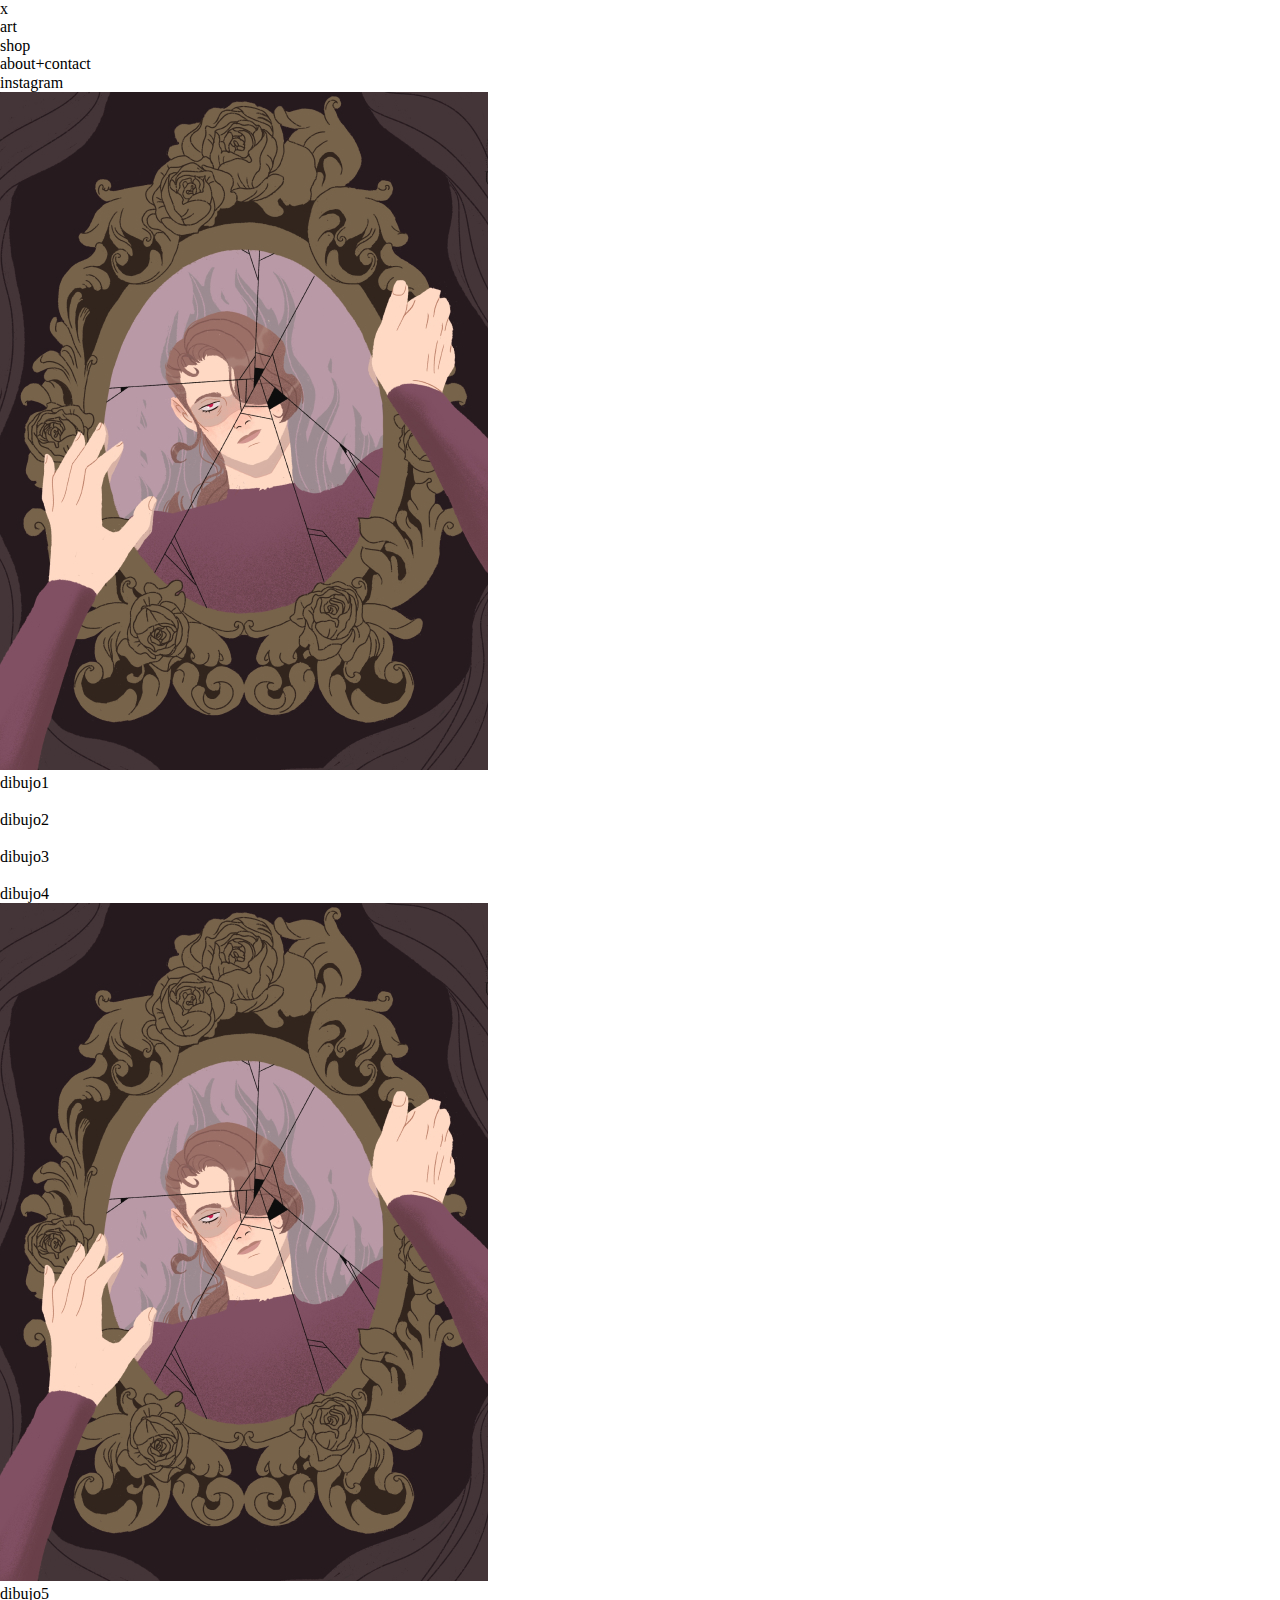
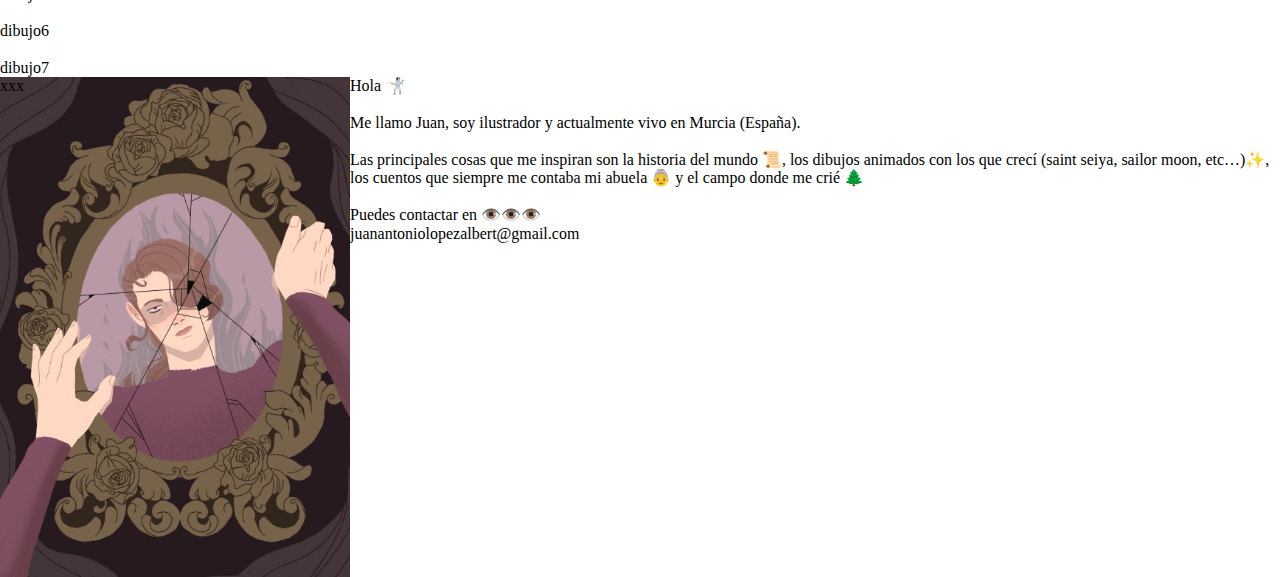
==== index.html @ 4af2c84d "Update index.html" ====
<!DOCTYPE html>
<html lang="en">
  <head>
    <meta charset="UTF-8" />
    <meta http-equiv="X-UA-Compatible" content="IE=edge" />
    <meta name="viewport" content="width=device-width, initial-scale=1.0" />
    <link href="./stylesheets/reset.css" rel="stylesheet" />
    <link href="./stylesheets/main.css" rel="stylesheet" />

    <link
      href="https://fonts.googleapis.com/css2?family=Playfair+Display:ital,wght@0,400;0,700;1,400&display=swap"
      rel="stylesheet"
    />

    <title>Juanito</title>
  </head>
  <body>
    <a id="bloque-portada"> <div id="portada"></div> </a>
    <div id="bloque-menu">
      <div id="btn-cerrar-menu" class="cerrar-menu">x</div>
      <ul>
        <li><a id="btn-art">art</a></li>
        <li><a href="">shop</a></li>
        <li><a id="btn-contacto">about+contact</a></li>
        <li><a href="">instagram</a></li>
      </ul>
    </div>
    <div id="bloque-art">
      <div class="bloque-menu-cabecera">
        <a class="boton-polilla"></a>
      </div>
      <ul>
        <li>
          <img src="../imagenes/autorretrato_1.jpeg" alt="" />
          <p>dibujo1</p>
        </li>
        <li>
          <img src="../imagenes/chica.png" alt="" />
          <p>dibujo2</p>
        </li>
        <li>
          <img src="../imagenes/chica-mar.png" alt="" />
          <p>dibujo3</p>
        </li>
        <li>
          <img src="../imagenes/guerrero.png" alt="" />
          <p>dibujo4</p>
        </li>
        <li>
          <img src="../imagenes/autorretrato_1.jpeg" alt="" />
          <p>dibujo5</p>
        </li>
        <li>
          <img src="../imagenes/chica.png" alt="" />
          <p>dibujo6</p>
        </li>
        <li>
          <img src="../imagenes/guerrero.png" alt="" />
          <p>dibujo7</p>
        </li>
      </ul>
    </div>
    <div id="bloque-contacto" class="oculto">
      <div class="bloque-menu-cabecera">
        <a class="boton-polilla"></a>
      </div>
      <ul id="ul-contacto">
        <li><div id="retrato">xxx</div></li>
        <li>
          <p>
            Hola 🤺 <br /><br />Me llamo Juan, soy ilustrador y actualmente vivo
            en Murcia (España).<br />
            <br />
            Las principales cosas que me inspiran son la historia del mundo 📜,
            los dibujos animados con los que crecí (saint seiya, sailor moon,
            etc…)✨, los cuentos que siempre me contaba mi abuela 👵 y el campo
            donde me crié 🌲 <br /><br />Puedes contactar en 👁️👁️👁️ <br /><a
              href="mailto:juanantoniolopezalbert@gmail.com"
              >juanantoniolopezalbert@gmail.com</a
            >
          </p>
        </li>
      </ul>
    </div>

    <script
      src="https://code.jquery.com/jquery-3.6.0.min.js"
      integrity="sha256-/xUj+3OJU5yExlq6GSYGSHk7tPXikynS7ogEvDej/m4="
      crossorigin="anonymous"
    ></script>
    <script src="app.js"></script>
  </body>
</html>
---- stylesheets/main.css ----
* {
  box-sizing: border-box;
  color: inherit;
  margin: 0;
  padding: 0;
  text-decoration: none;
  list-style-type: none;
}

#a-portada {
  width: 100vw;
  height: 100vh;
}

#div-portada {
  width: 100vw;
  height: 100vh;
  background-image: url(../imagenes/home.jpeg);
  background-size: cover;
  background-repeat: no-repeat;
}

#div-menu {
  width: 100vw;
  height: 100vh;
  padding: 80px 0px 0px 30px;
}

#div-menu ul li {
  font-family: "Playfair Display", serif;
  font-size: 77px;
}
#div-contacto {
  width: 100vw;
  height: 100vh;
  padding: 80px 0px 0px 30px;
}
#ul-contacto {
  display: flex;
}

#retrato {
  background-image: url(../imagenes/autorretrato_1.jpeg);

  width: 350px;
  height: 500px;

  background-size: cover;
  background-repeat: no-repeat;
}

@media (orientation: portrait) {
  #div-portada {
    width: 100vw;
    height: 100vh;
    background-image: url(../imagenes/home-m.jpeg);
    background-size: cover;
    background-repeat: no-repeat;
  }
  #div-menu {
    padding: 180px 0px 0px 30px;
  }
  #div-menu ul li {
    font-family: "Playfair Display", serif;
    font-size: 52px;
  }
  #ul-contacto {
    display: block;
  }
}
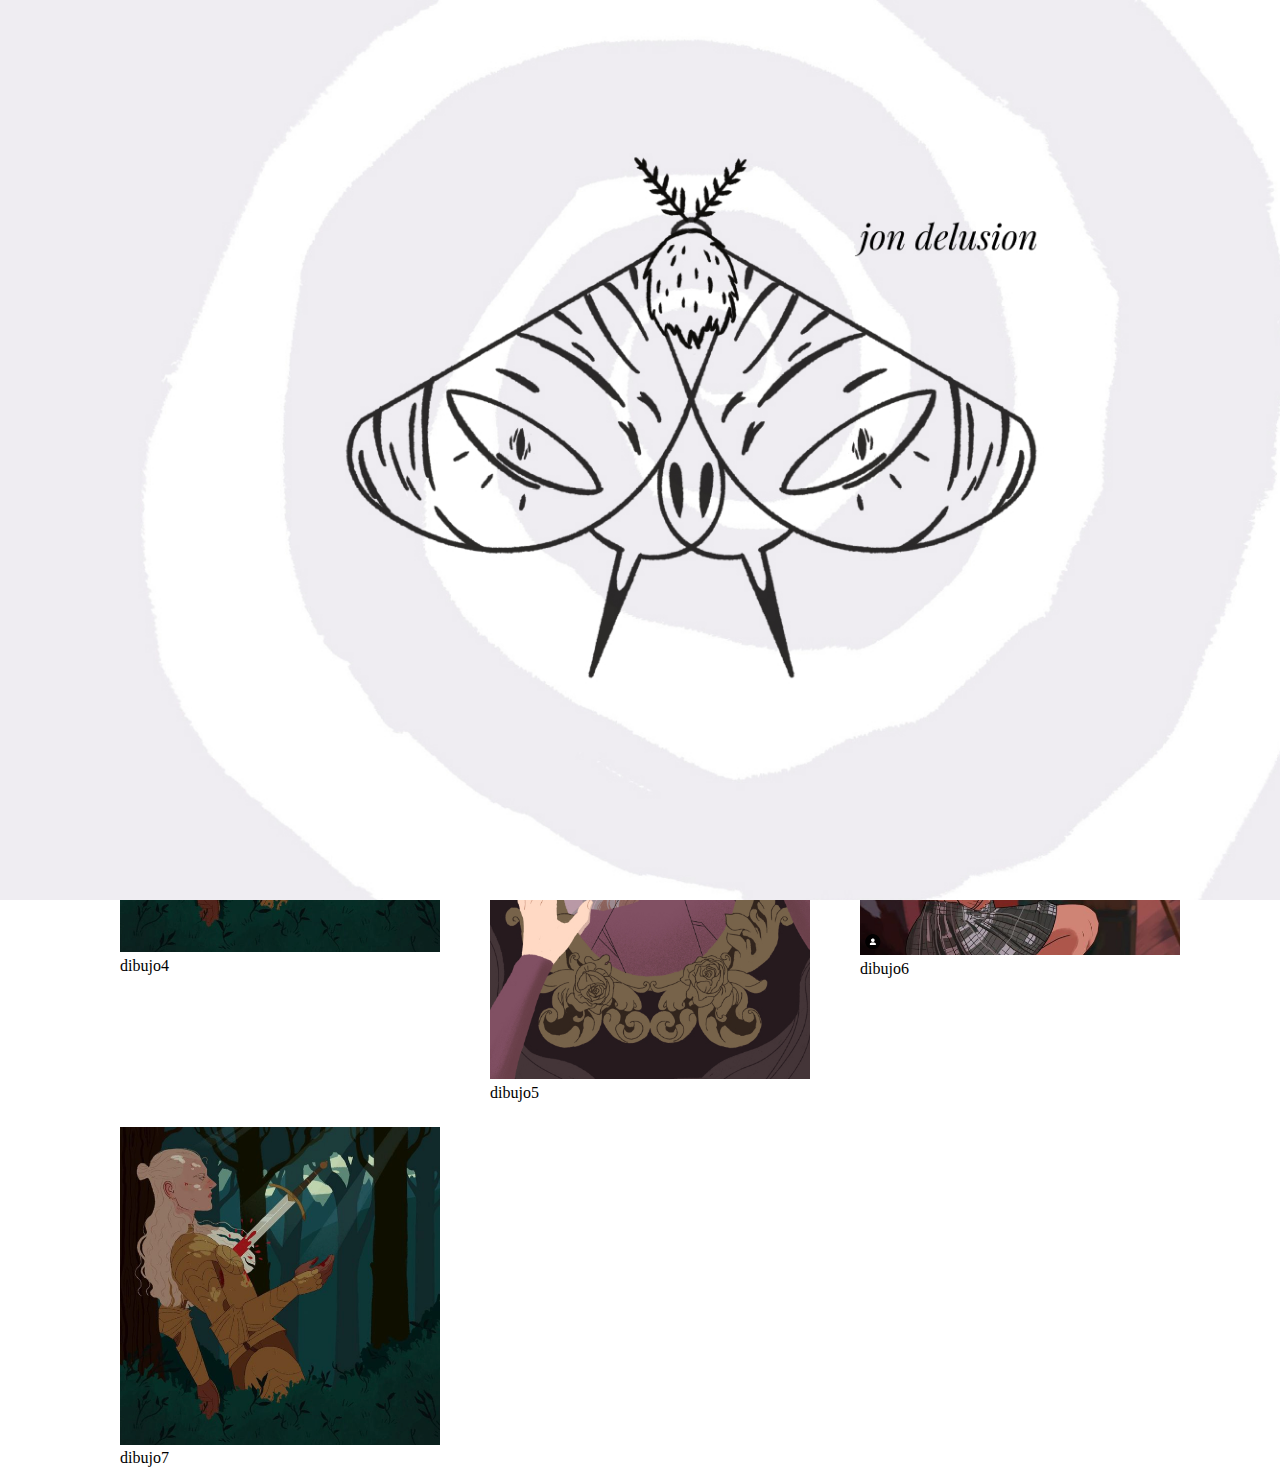
==== commit 7aba99ff: "Update index.html" ====
--- a/index.html
+++ b/index.html
@@ -31,15 +31,15 @@
       </div>
       <ul>
         <li>
-          <img src="../imagenes/autorretrato_1.jpeg" alt="" />
+          <img src="./imagenes/autorretrato_1.jpeg" alt="" />
           <p>dibujo1</p>
         </li>
         <li>
-          <img src="../imagenes/chica.png" alt="" />
+          <img src="./imagenes/chica.png" alt="" />
           <p>dibujo2</p>
         </li>
         <li>
-          <img src="../imagenes/chica-mar.png" alt="" />
+          <img src="./imagenes/chica-mar.png" alt="" />
           <p>dibujo3</p>
         </li>
         <li>
--- a/stylesheets/main.css
+++ b/stylesheets/main.css
@@ -6,47 +6,140 @@
   text-decoration: none;
   list-style-type: none;
 }
+.oculto {
+  display: none !important;
+}
 
-#a-portada {
+body {
+  display: flex;
+  flex-direction: column;
+  align-items: center;
+}
+
+#bloque-portada {
   width: 100vw;
   height: 100vh;
+  display: block;
+  position: fixed;
+  z-index: 50;
 }
 
-#div-portada {
+#portada {
   width: 100vw;
   height: 100vh;
   background-image: url(../imagenes/home.jpeg);
   background-size: cover;
   background-repeat: no-repeat;
 }
+.cerrar-menu {
+  width: 100%;
+  text-align: right;
+  font-family: "Playfair Display", serif;
+  font-size: 77px;
+  padding-right: 60px;
+}
 
-#div-menu {
+#bloque-menu {
   width: 100vw;
   height: 100vh;
-  padding: 80px 0px 0px 30px;
+  padding: 130px 0px 0px 80px;
+  position: fixed;
+  top: 0%;
+  z-index: 25;
+  background-color: brown;
 }
 
-#div-menu ul li {
+#bloque-menu ul li {
   font-family: "Playfair Display", serif;
   font-size: 77px;
 }
-#div-contacto {
-  width: 100vw;
+
+#btn-abrir-menu {
+  max-width: 1200px;
   height: 100vh;
-  padding: 80px 0px 0px 30px;
+  padding: 20px 0px 0px 30px;
+  display: block;
+  z-index: 10;
 }
+
+#bloque-contacto {
+  max-width: 1200px;
+  height: 100vh;
+  padding: 20px 0px 0px 30px;
+  display: block;
+  z-index: 5;
+}
+
+.bloque-menu-cabecera {
+  display: flex;
+  flex-direction: row;
+  align-items: center;
+  justify-content: space-between;
+}
+.boton-polilla {
+  display: inline-block;
+  background-image: url(../imagenes/mariposa.png);
+  width: 100px;
+  height: 90px;
+  background-size: cover;
+  background-repeat: no-repeat;
+  margin-bottom: 20px;
+  cursor: pointer;
+}
+
+.titulo-bloque {
+  display: inline-block;
+  font-size: 60px;
+  padding-right: 40px;
+  font-family: "Playfair Display";
+  font-weight: 100;
+}
+
 #ul-contacto {
   display: flex;
 }
 
 #retrato {
   background-image: url(../imagenes/autorretrato_1.jpeg);
-
   width: 350px;
   height: 500px;
-
   background-size: cover;
   background-repeat: no-repeat;
+}
+
+#ul-contacto p {
+  padding: 0px 30px;
+  font-size: 24px;
+}
+#ul-contacto > li:nth-child(2) > p > a {
+  color: rgb(52, 23, 240);
+  cursor: pointer;
+}
+
+#bloque-art {
+  max-width: 1200px;
+  height: 100vh;
+  padding: 20px 0px 0px 30px;
+  display: block;
+  z-index: 6;
+}
+#bloque-art > ul {
+  padding-left: 25px;
+  max-width: 1200px;
+  display: flex;
+  flex-direction: row;
+  flex-wrap: wrap;
+  align-content: flex-start;
+  justify-content: flex-start;
+  align-items: flex-start;
+}
+
+#bloque-art > ul > li {
+  margin: 12.5px 25px;
+}
+
+#bloque-art > ul > li > img {
+  width: 320px;
 }
 
 @media (orientation: portrait) {
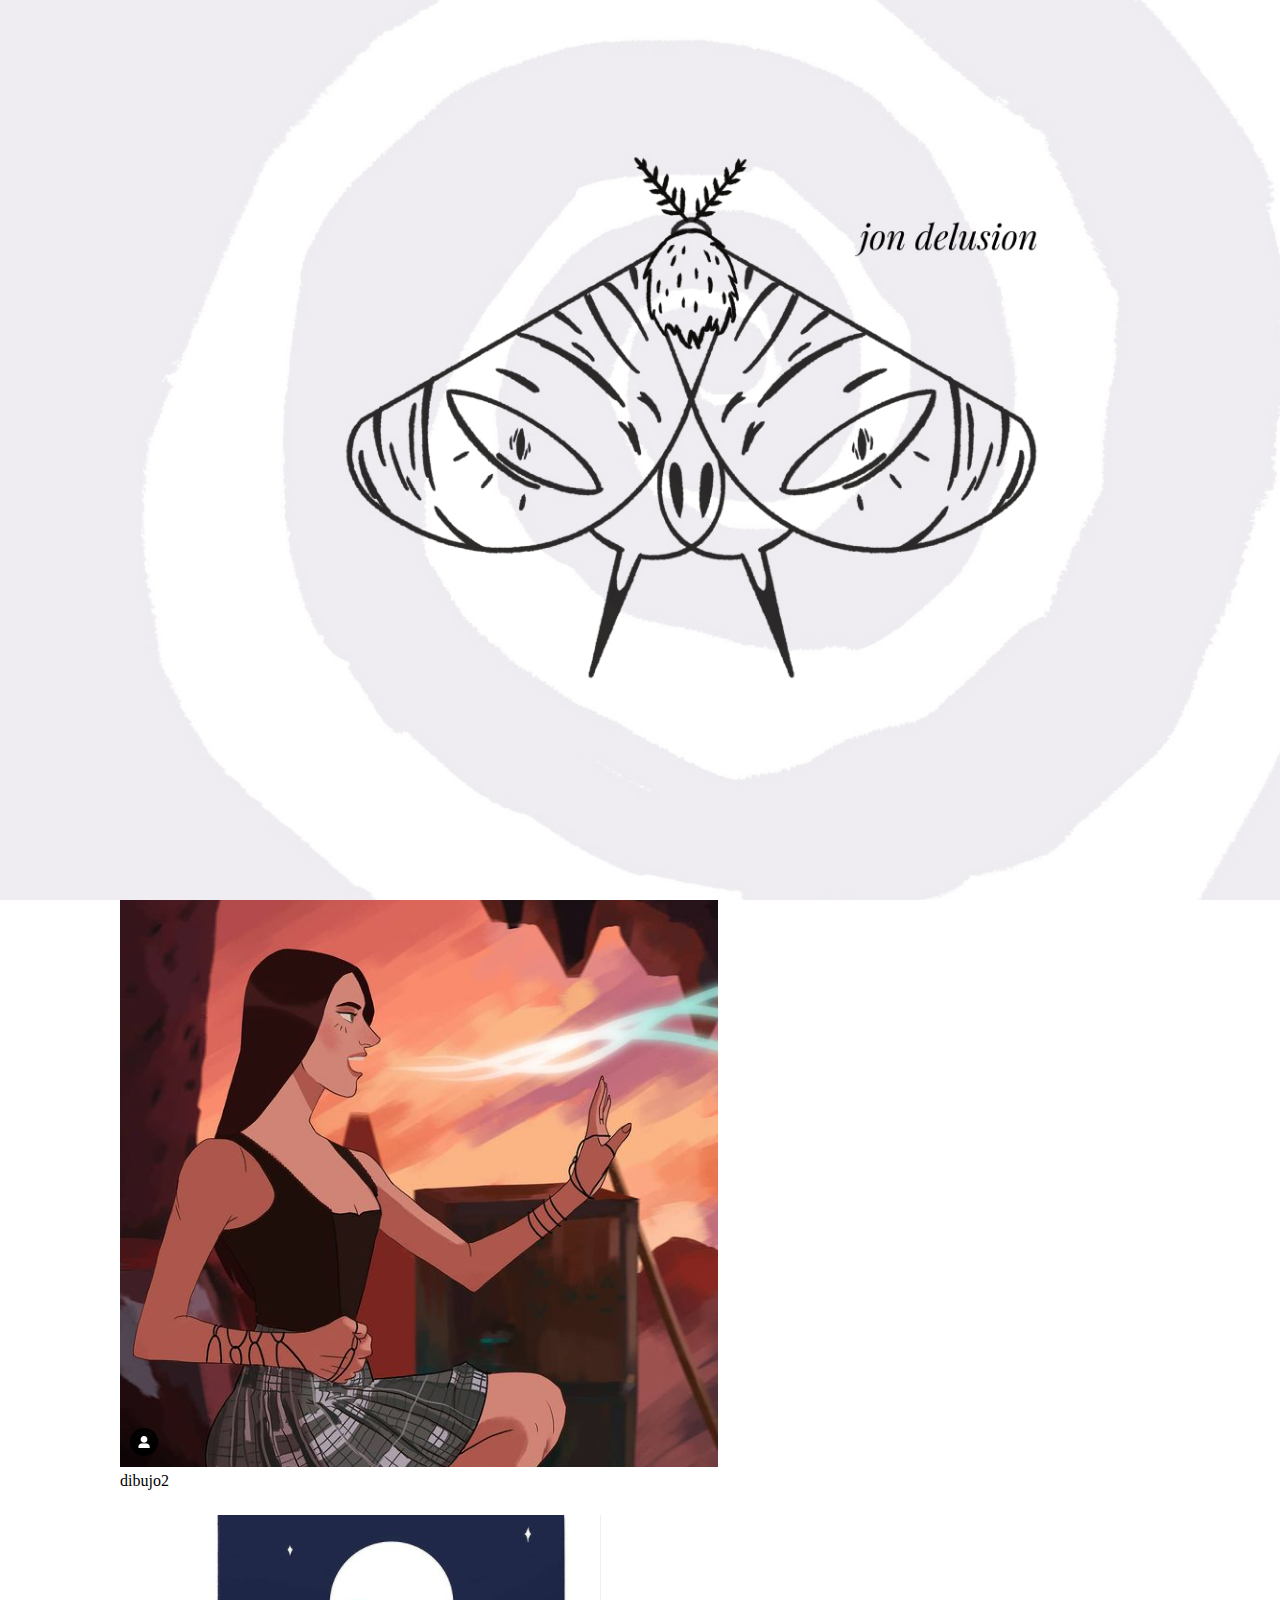
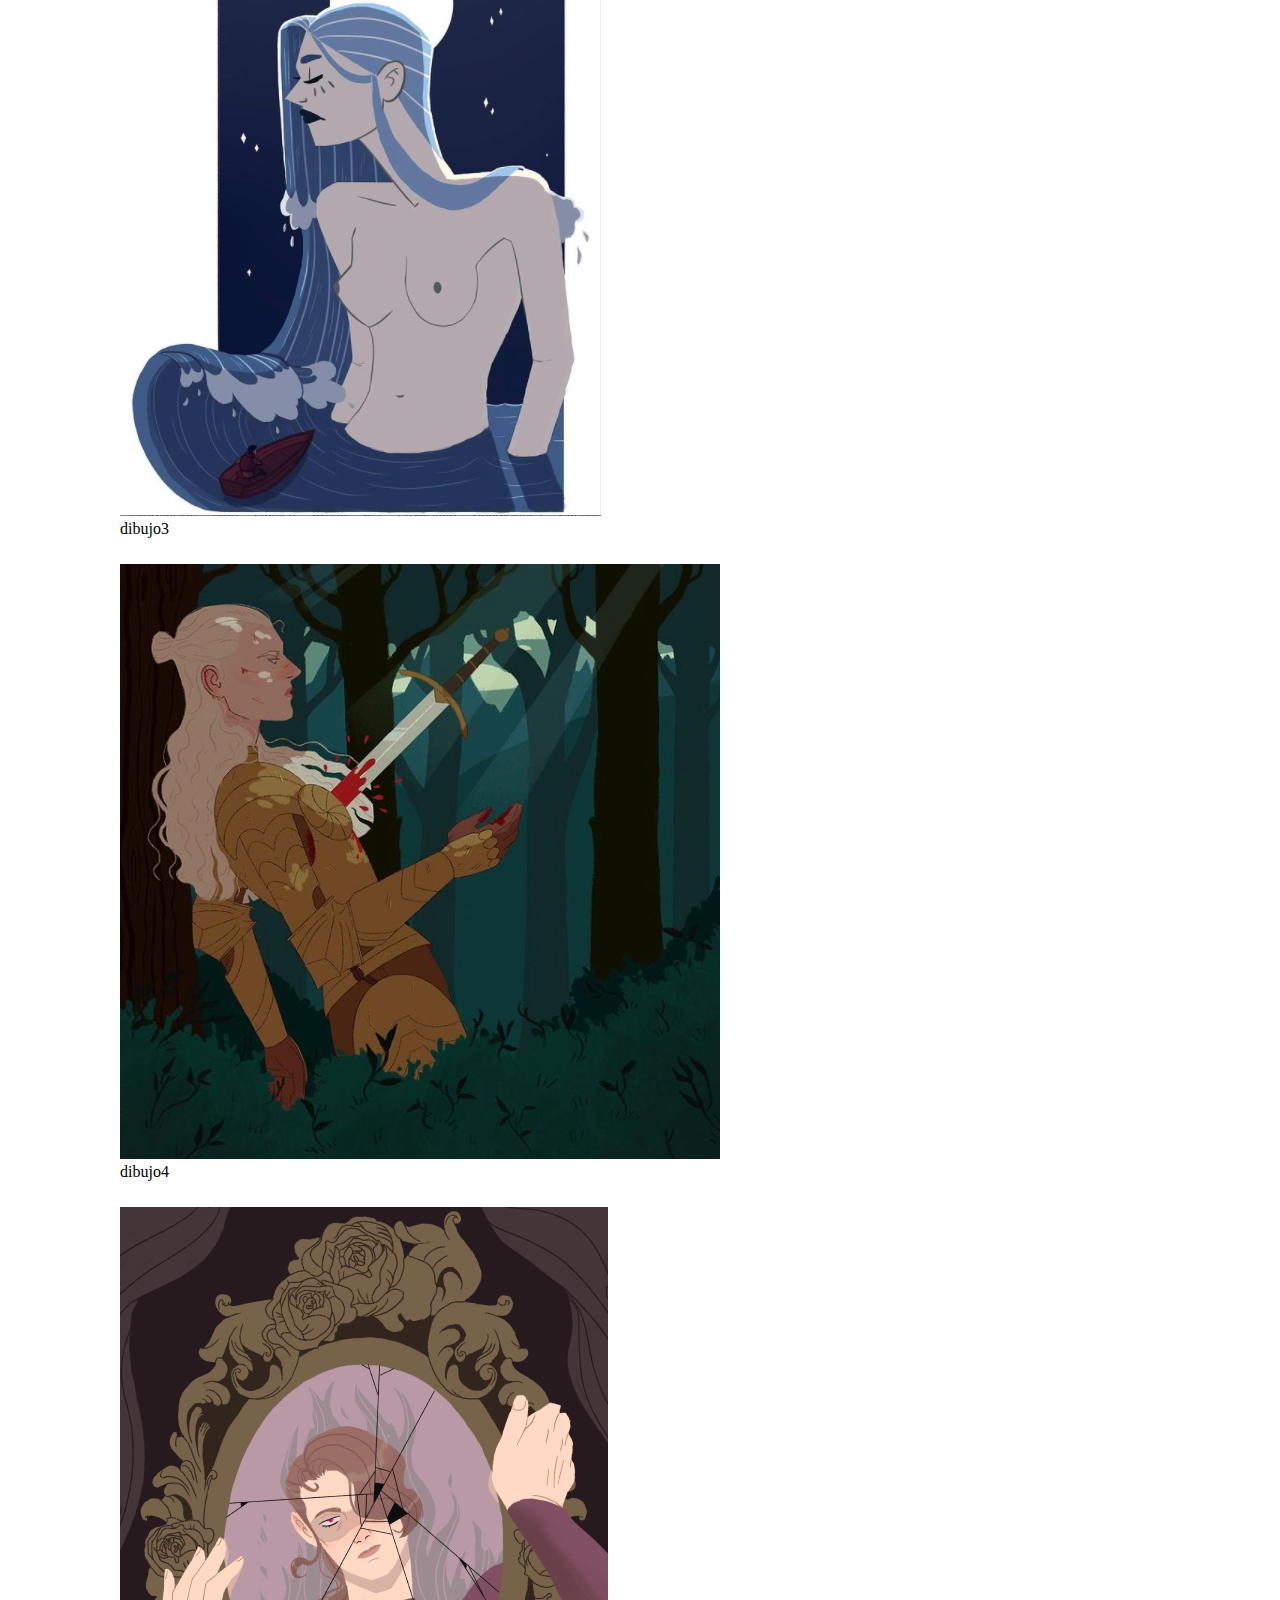
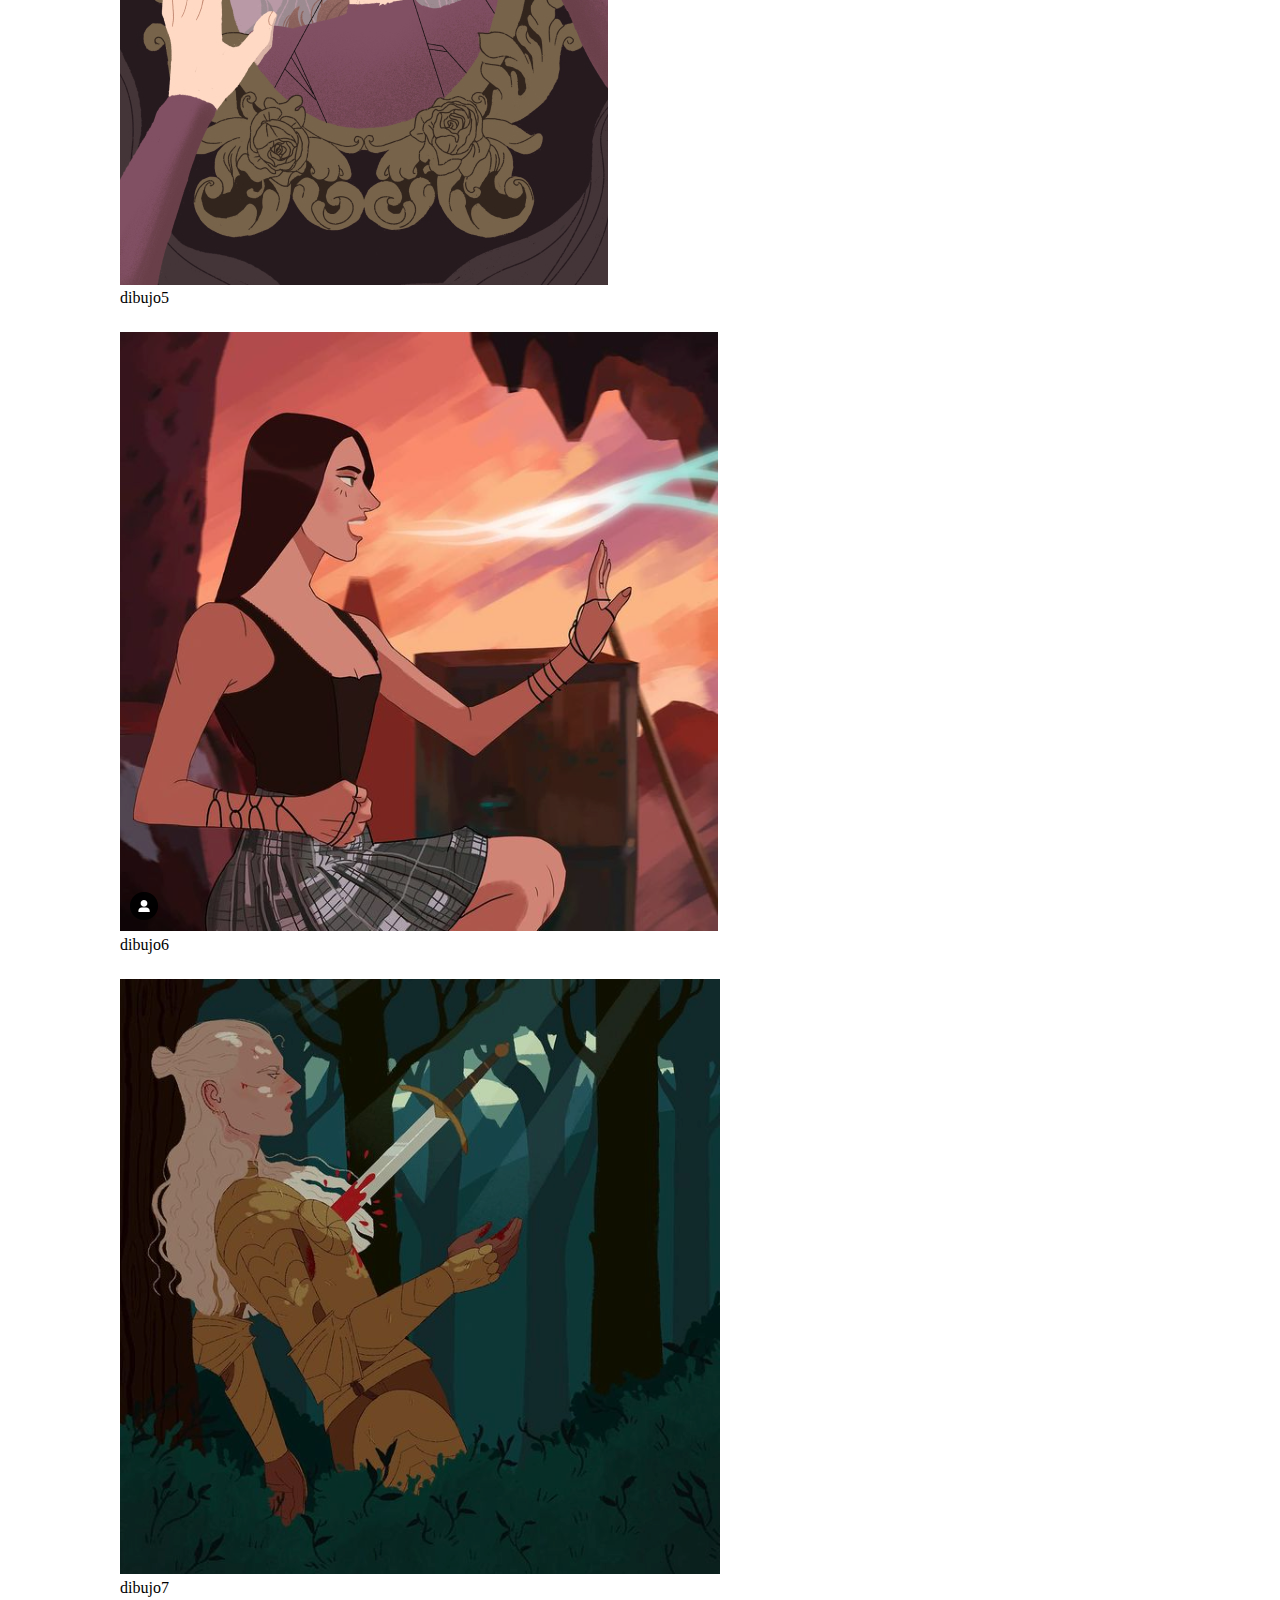
==== commit 9d1cfcad: "Add files via upload" ====
--- a/index.html
+++ b/index.html
@@ -11,6 +11,12 @@
       href="https://fonts.googleapis.com/css2?family=Playfair+Display:ital,wght@0,400;0,700;1,400&display=swap"
       rel="stylesheet"
     />
+    <link rel="preconnect" href="https://fonts.googleapis.com" />
+    <link rel="preconnect" href="https://fonts.gstatic.com" crossorigin />
+    <link
+      href="https://fonts.googleapis.com/css2?family=Andada+Pro&display=swap"
+      rel="stylesheet"
+    />
 
     <title>Juanito</title>
   </head>
@@ -19,43 +25,67 @@
     <div id="bloque-menu">
       <div id="btn-cerrar-menu" class="cerrar-menu">x</div>
       <ul>
-        <li><a id="btn-art">art</a></li>
-        <li><a href="">shop</a></li>
-        <li><a id="btn-contacto">about+contact</a></li>
-        <li><a href="">instagram</a></li>
+        <li><a id="btn-art" class="botones-portada">art</a></li>
+        <li>
+          <a
+            id="btn-shop"
+            href="https://www.instagram.com/jondelusion/?hl=es"
+            target="_blank"
+            class="botones-portada"
+            >shop</a
+          >
+        </li>
+        <li><a id="btn-contacto" class="botones-portada">about+contact</a></li>
+        <li>
+          <a
+            id="btn-instagram"
+            class="botones-portada"
+            href="https://www.instagram.com/jondelusion/?hl=es"
+            target="_blank"
+            >instagram</a
+          >
+        </li>
       </ul>
     </div>
     <div id="bloque-art">
       <div class="bloque-menu-cabecera">
         <a class="boton-polilla"></a>
+        <p class="titulo-bloque">art</p>
       </div>
       <ul>
         <li>
-          <img src="./imagenes/autorretrato_1.jpeg" alt="" />
+          <div><img src="../imagenes/autorretrato_1.jpeg" alt="" /></div>
+
           <p>dibujo1</p>
         </li>
         <li>
-          <img src="./imagenes/chica.png" alt="" />
+          <div><img src="../imagenes/chica.png" alt="" /></div>
+
           <p>dibujo2</p>
         </li>
         <li>
-          <img src="./imagenes/chica-mar.png" alt="" />
+          <div><img src="../imagenes/chica-mar.png" alt="" /></div>
+
           <p>dibujo3</p>
         </li>
         <li>
-          <img src="../imagenes/guerrero.png" alt="" />
+          <div><img src="../imagenes/guerrero.png" alt="" /></div>
+
           <p>dibujo4</p>
         </li>
         <li>
-          <img src="../imagenes/autorretrato_1.jpeg" alt="" />
+          <div><img src="../imagenes/autorretrato_1.jpeg" alt="" /></div>
+
           <p>dibujo5</p>
         </li>
         <li>
-          <img src="../imagenes/chica.png" alt="" />
+          <div><img src="../imagenes/chica.png" alt="" /></div>
+
           <p>dibujo6</p>
         </li>
         <li>
-          <img src="../imagenes/guerrero.png" alt="" />
+          <div><img src="../imagenes/guerrero.png" alt="" /></div>
+
           <p>dibujo7</p>
         </li>
       </ul>
@@ -63,9 +93,10 @@
     <div id="bloque-contacto" class="oculto">
       <div class="bloque-menu-cabecera">
         <a class="boton-polilla"></a>
+        <p class="titulo-bloque">about+contact</p>
       </div>
       <ul id="ul-contacto">
-        <li><div id="retrato">xxx</div></li>
+        <li><div id="retrato"></div></li>
         <li>
           <p>
             Hola 🤺 <br /><br />Me llamo Juan, soy ilustrador y actualmente vivo
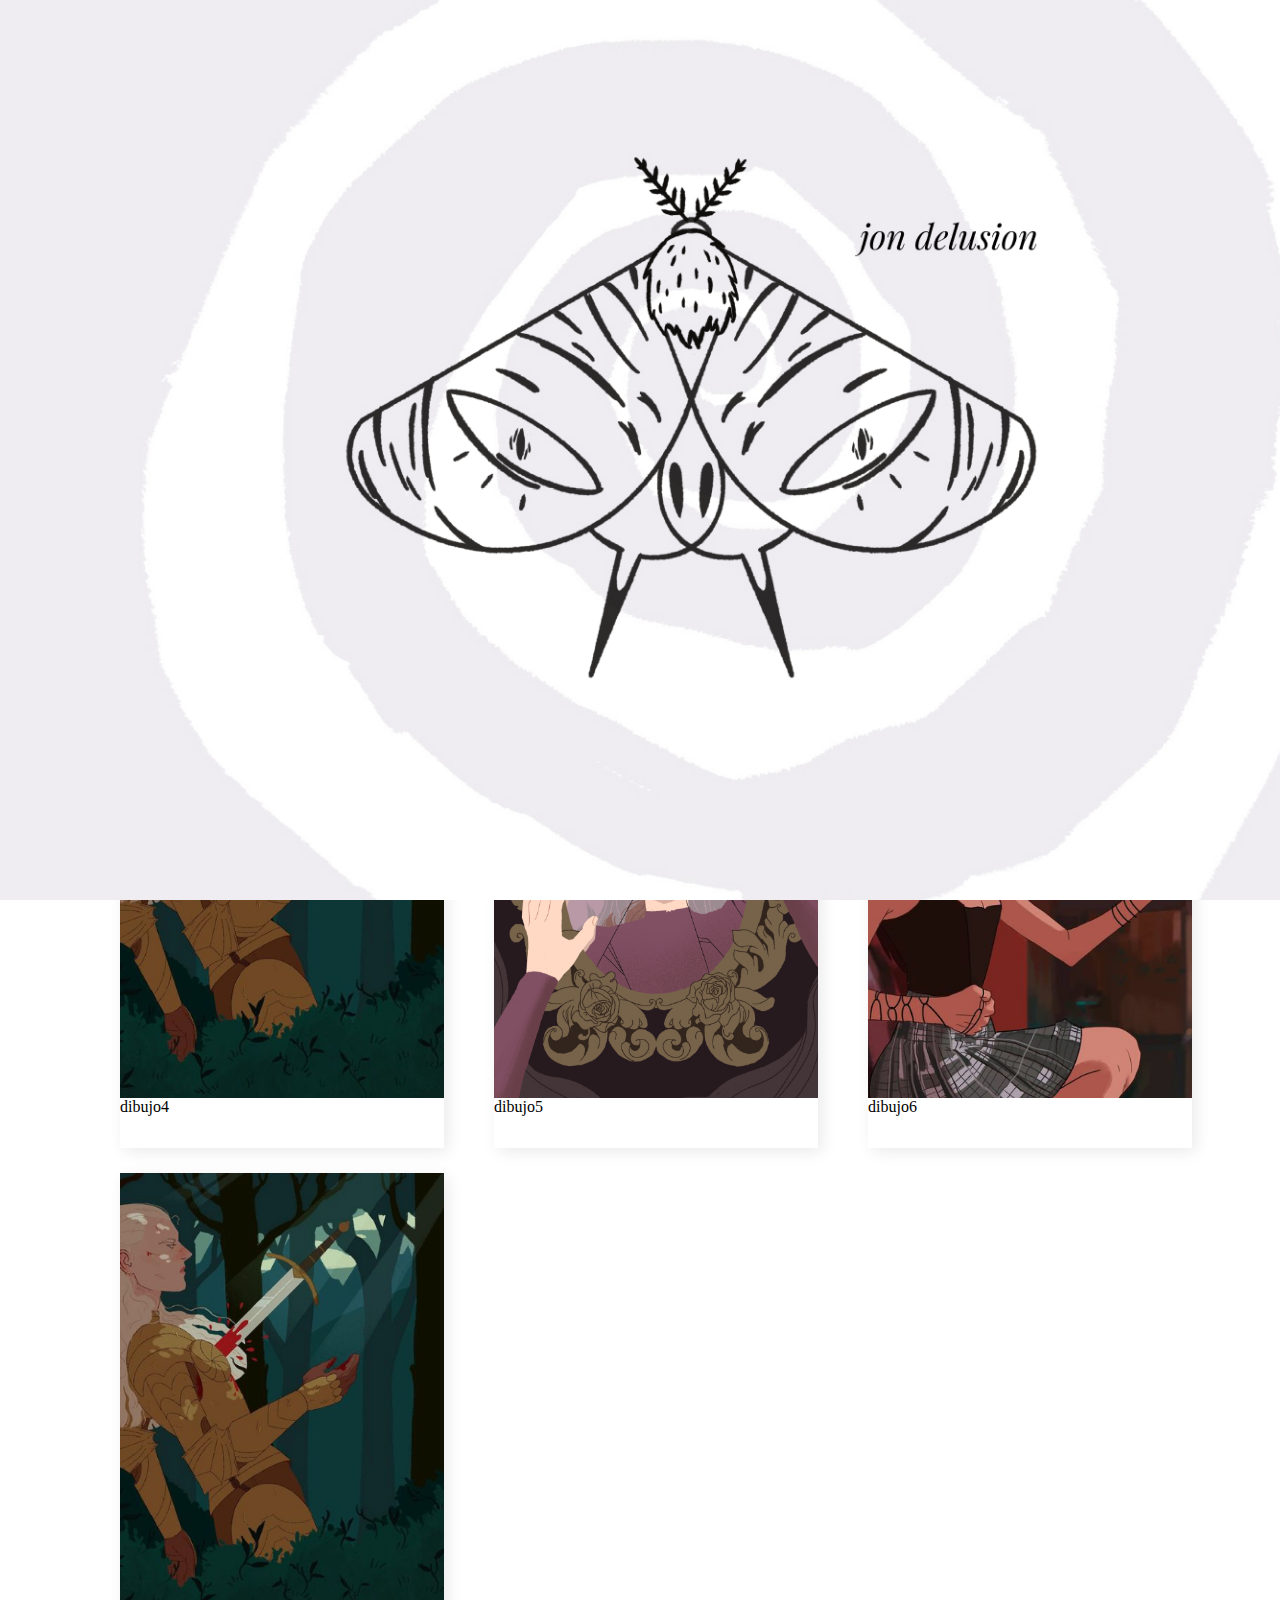
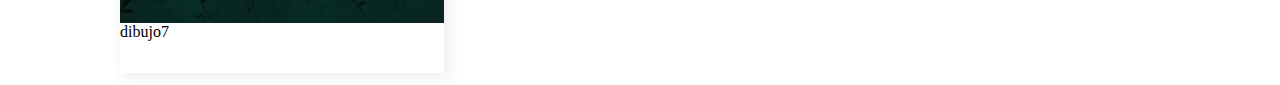
==== commit 566ed61b: "Add files via upload" ====
--- a/index.html
+++ b/index.html
@@ -54,37 +54,37 @@
       </div>
       <ul>
         <li>
-          <div><img src="../imagenes/autorretrato_1.jpeg" alt="" /></div>
+          <div><img src="./imagenes/autorretrato_1.jpeg" alt="" /></div>
 
           <p>dibujo1</p>
         </li>
         <li>
-          <div><img src="../imagenes/chica.png" alt="" /></div>
+          <div><img src="./imagenes/chica.png" alt="" /></div>
 
           <p>dibujo2</p>
         </li>
         <li>
-          <div><img src="../imagenes/chica-mar.png" alt="" /></div>
+          <div><img src="./imagenes/chica-mar.png" alt="" /></div>
 
           <p>dibujo3</p>
         </li>
         <li>
-          <div><img src="../imagenes/guerrero.png" alt="" /></div>
+          <div><img src="./imagenes/guerrero.png" alt="" /></div>
 
           <p>dibujo4</p>
         </li>
         <li>
-          <div><img src="../imagenes/autorretrato_1.jpeg" alt="" /></div>
+          <div><img src="./imagenes/autorretrato_1.jpeg" alt="" /></div>
 
           <p>dibujo5</p>
         </li>
         <li>
-          <div><img src="../imagenes/chica.png" alt="" /></div>
+          <div><img src="./imagenes/chica.png" alt="" /></div>
 
           <p>dibujo6</p>
         </li>
         <li>
-          <div><img src="../imagenes/guerrero.png" alt="" /></div>
+          <div><img src="./imagenes/guerrero.png" alt="" /></div>
 
           <p>dibujo7</p>
         </li>
--- a/stylesheets/main.css
+++ b/stylesheets/main.css
@@ -46,12 +46,16 @@
   position: fixed;
   top: 0%;
   z-index: 25;
-  background-color: brown;
+  background-color: #e5e5e5;
 }
 
 #bloque-menu ul li {
   font-family: "Playfair Display", serif;
   font-size: 77px;
+}
+#bloque-menu ul li a {
+  color: #070707;
+  cursor: pointer;
 }
 
 #btn-abrir-menu {
@@ -83,7 +87,7 @@
   height: 90px;
   background-size: cover;
   background-repeat: no-repeat;
-  margin-bottom: 20px;
+  margin-bottom: 0px;
   cursor: pointer;
 }
 
@@ -97,6 +101,7 @@
 
 #ul-contacto {
   display: flex;
+  margin-top: 35px;
 }
 
 #retrato {
@@ -110,11 +115,35 @@
 #ul-contacto p {
   padding: 0px 30px;
   font-size: 24px;
+  font-family: "Andada Pro", serif;
+  line-height: 30px;
 }
 #ul-contacto > li:nth-child(2) > p > a {
   color: rgb(52, 23, 240);
   cursor: pointer;
 }
+/*
+#bloque-art > ul {
+  max-width: 1200px;
+  height: 100vh;
+  display: grid;
+  grid-template-columns: repeat(auto-fill, 400px);
+  grid-template-rows: masonry;
+  gap: 20px;
+  justify-content: center;
+}
+
+#bloque-art > ul > li {
+  margin: 12.5px 25px;
+  width: 324px;
+  box-shadow: 4px 4px 15px 0px rgb(235, 235, 235);
+}
+#bloque-art > ul > li > div {
+  width: 100%;
+}
+#bloque-art > ul > li > div > img {
+  width: 100%;
+}*/
 
 #bloque-art {
   max-width: 1200px;
@@ -136,18 +165,29 @@
 
 #bloque-art > ul > li {
   margin: 12.5px 25px;
-}
-
-#bloque-art > ul > li > img {
-  width: 320px;
-}
-
-@media (orientation: portrait) {
-  #div-portada {
+  width: 324px;
+  height: 500px;
+  box-shadow: 4px 4px 15px 0px rgb(235, 235, 235);
+}
+#bloque-art > ul > li > div {
+  width: 100%;
+  height: 450px;
+  display: flex;
+  flex-direction: row;
+  align-items: center;
+}
+#bloque-art > ul > li > div > img {
+  width: 100%;
+  height: 100%;
+  object-fit: cover;
+}
+@media (max-width: 820px) {
+  #portada {
     width: 100vw;
     height: 100vh;
-    background-image: url(../imagenes/home-m.jpeg);
+    background-image: url(../imagenes/home.jpeg);
     background-size: cover;
+    background-position: bottom;
     background-repeat: no-repeat;
   }
   #div-menu {
@@ -158,6 +198,78 @@
     font-size: 52px;
   }
   #ul-contacto {
+    display: flex;
+    margin-top: 35px;
+    flex-direction: column;
+  }
+  #ul-contacto p {
+    margin-top: 45px;
+  }
+  #bloque-contacto {
+    max-width: 100vw;
+    height: 100vh;
+    padding: 7px 0px 0px 0px;
+  }
+  .titulo-bloque {
+    font-size: 52px;
+  }
+  #ul-contacto > li:nth-child(2) > p > a {
+    font-size: 20px;
+  }
+  #retrato {
+    width: 456px;
+    height: 624px;
+    margin: auto;
+  }
+  #ul-contacto > li:nth-child(2) {
+    margin-bottom: 142px;
+  }
+}
+@media (max-width: 414px) {
+  #bloque-menu {
+    width: 100vw;
+    height: 100vh;
+    padding: 45px 0px 0px 19px;
+    position: fixed;
+    top: 0%;
+    z-index: 25;
+    background-color: rgb(229, 229, 229);
+  }
+  #bloque-menu ul li {
+    font-family: "Playfair Display", serif;
+    font-size: 51px;
+  }
+  #ul-contacto {
+    display: flex;
+    margin-top: 35px;
+    flex-direction: column;
+  }
+  #retrato {
+    width: 100%;
+    margin: auto;
+  }
+  #bloque-art {
+    max-width: 1200px;
+    height: 100vh;
+    padding: 20px 0px 0px 0px;
     display: block;
-  }
-}
+    z-index: 6;
+  }
+  #bloque-art > ul {
+    padding-left: 0px;
+    max-width: 1200px;
+    display: flex;
+    flex-direction: column;
+    align-content: space-around;
+    align-items: center;
+  }
+  #bloque-art > ul > li {
+    margin: 37.5px 36px;
+  }
+  #bloque-contacto > div > p {
+    font-size: 33px;
+  }
+  #bloque-menu > ul > li:nth-child(1) {
+    margin-top: 100px;
+  }
+}
